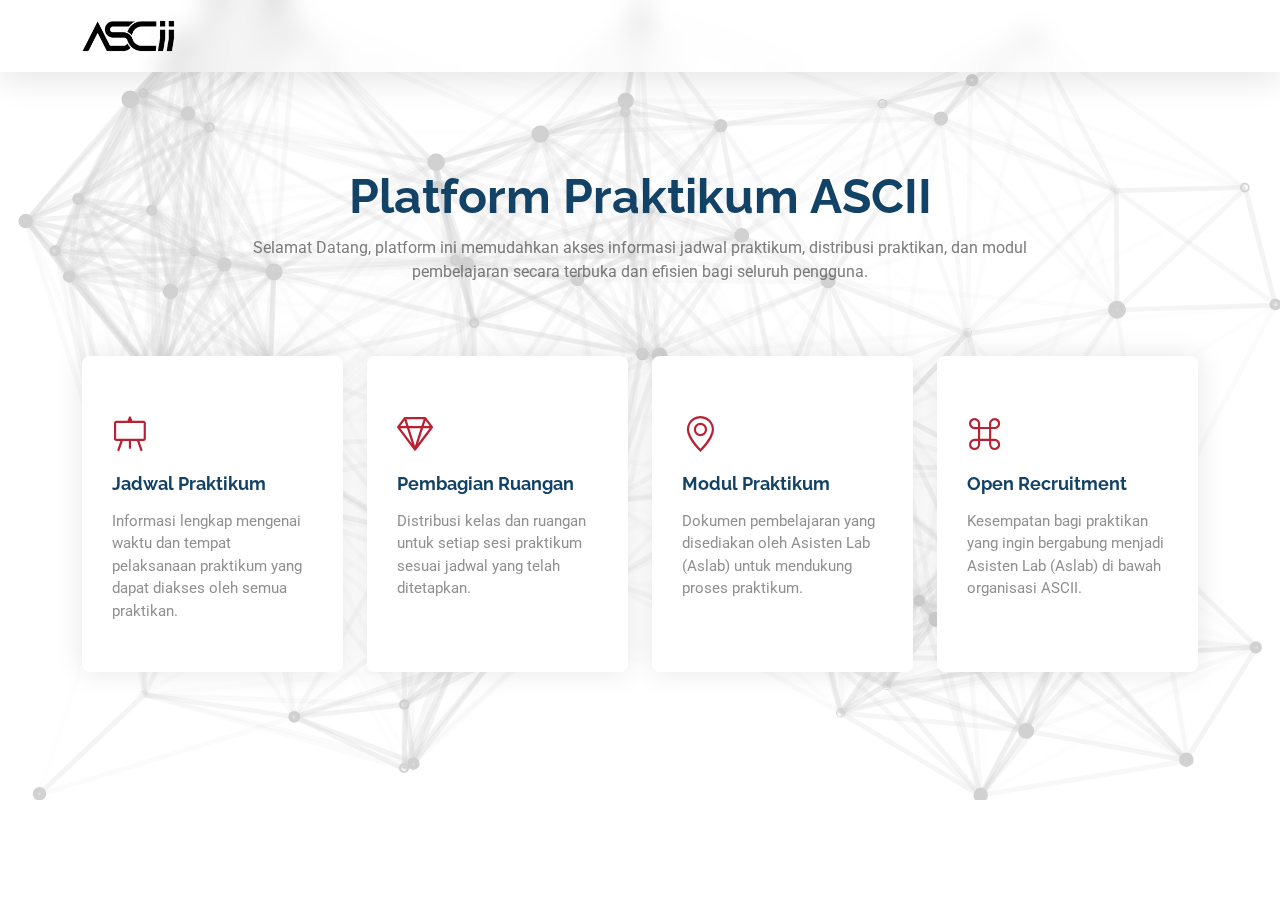
==== index.html @ b061daa3 "init" ====
<!DOCTYPE html>
<html lang="en">

<head>
  <meta charset="utf-8">
  <meta content="width=device-width, initial-scale=1.0" name="viewport">
  <title>Index - OnePage Bootstrap Template</title>
  <meta name="description" content="">
  <meta name="keywords" content="">

  <!-- Favicons -->
  <link href="assets/img/favicon.png" rel="icon">
  <link href="assets/img/apple-touch-icon.png" rel="apple-touch-icon">

  <!-- Fonts -->
  <link href="https://fonts.googleapis.com" rel="preconnect">
  <link href="https://fonts.gstatic.com" rel="preconnect" crossorigin>
  <link href="https://fonts.googleapis.com/css2?family=Roboto:ital,wght@0,100;0,300;0,400;0,500;0,700;0,900;1,100;1,300;1,400;1,500;1,700;1,900&family=Poppins:ital,wght@0,100;0,200;0,300;0,400;0,500;0,600;0,700;0,800;0,900;1,100;1,200;1,300;1,400;1,500;1,600;1,700;1,800;1,900&family=Raleway:ital,wght@0,100;0,200;0,300;0,400;0,500;0,600;0,700;0,800;0,900;1,100;1,200;1,300;1,400;1,500;1,600;1,700;1,800;1,900&display=swap" rel="stylesheet">

  <!-- Vendor CSS Files -->
  <link href="assets/vendor/bootstrap/css/bootstrap.min.css" rel="stylesheet">
  <link href="assets/vendor/bootstrap-icons/bootstrap-icons.css" rel="stylesheet">
  <!-- <link href="assets/vendor/aos/aos.css" rel="stylesheet"> -->
  <!-- <link href="assets/vendor/glightbox/css/glightbox.min.css" rel="stylesheet">
  <link href="assets/vendor/swiper/swiper-bundle.min.css" rel="stylesheet"> -->

  <!-- Main CSS File -->
  <link href="assets/css/main.css" rel="stylesheet">

  <!-- =======================================================
  * Template Name: OnePage
  * Template URL: https://bootstrapmade.com/onepage-multipurpose-bootstrap-template/
  * Updated: Aug 07 2024 with Bootstrap v5.3.3
  * Author: BootstrapMade.com
  * License: https://bootstrapmade.com/license/
  ======================================================== -->
</head>

<body class="index-page">

  <!-- <div class="mobile-nav-toggle d-xl-none bi "></div> -->
  <header id="header" class="header d-flex align-items-center sticky-top glass-card">
    <div class="container-fluid container-xl position-relative d-flex align-items-center">
      <a href="index.html" class="logo d-flex align-items-center me-auto">
        <img src="assets/img/logoascii.png" alt="" height="100">
      </a>
    </div>
  </header>

  <div id="particles-js"></div>
  <main class="main">
    <div 
       class="hero section ">
        <div class="container" >
          
          <div class="row justify-content-center" data-aos="zoom-out">
            <div class="col-lg-9 text-center">
              <h1>Platform Praktikum ASCII</h1>
              <p>Selamat Datang, platform ini memudahkan akses informasi jadwal praktikum, distribusi praktikan, dan modul pembelajaran secara terbuka dan efisien bagi seluruh pengguna.</p>
            </div>
          </div>
  
          <div class="row gy-4 mt-5">
            <div role="button" class="col-md-6 col-lg-3" data-aos="zoom-out" data-aos-delay="100">
              <div class="icon-box">
                <div class="icon"><i class="bi bi-easel"></i></div>
                <h4 class="title"><a href="">Jadwal Praktikum</a></h4>
                <p class="description">Informasi lengkap mengenai waktu dan tempat pelaksanaan praktikum yang dapat diakses oleh semua praktikan.</p>
              </div>
            </div><!--End Icon Box -->
  
            <div role="button" class="col-md-6 col-lg-3" data-aos="zoom-out" data-aos-delay="200">
              <div class="icon-box">
                <div class="icon"><i class="bi bi-gem"></i></div>
                <h4 class="title"><a href="">Pembagian Ruangan</a></h4>
                <p class="description">Distribusi kelas dan ruangan untuk setiap sesi praktikum sesuai jadwal yang telah ditetapkan.</p>
              </div>
            </div><!--End Icon Box -->
  
            <div role="button" class="col-md-6 col-lg-3" data-aos="zoom-out" data-aos-delay="300">
              <div class="icon-box">
                <div class="icon"><i class="bi bi-geo-alt"></i></div>
                <h4 class="title"><a href="">Modul Praktikum</a></h4>
                <p class="description">Dokumen pembelajaran yang disediakan oleh Asisten Lab (Aslab) untuk mendukung proses praktikum.</p>
              </div>
            </div><!--End Icon Box -->
  
            <div role="button" class="col-md-6 col-lg-3" data-aos="zoom-out" data-aos-delay="400">
              <div class="icon-box">
                <div class="icon"><i class="bi bi-command"></i></div>
                <h4 class="title"><a href="">Open Recruitment</a></h4>
                <p class="description">Kesempatan bagi praktikan yang ingin bergabung menjadi Asisten Lab (Aslab) di bawah organisasi ASCII.</p>
              </div>
            </div><!--End Icon Box -->
          </div>

        </div>
      </div>
  </main>

  <!-- Scroll Top -->
  <!-- <a href="#" id="scroll-top" class="scroll-top d-flex align-items-center justify-content-center"></a> -->

  <!-- Preloader -->
  <!-- <div id="preloader"></div> -->

  <!-- Vendor JS Files -->
  <!-- <script src="assets/vendor/bootstrap/js/bootstrap.bundle.min.js"></script>
  <script src="assets/vendor/php-email-form/validate.js"></script>
  <script src="assets/vendor/aos/aos.js"></script>
  <script src="assets/vendor/purecounter/purecounter_vanilla.js"></script>
  <script src="assets/vendor/glightbox/js/glightbox.min.js"></script>
  <script src="assets/vendor/swiper/swiper-bundle.min.js"></script>
  <script src="assets/vendor/imagesloaded/imagesloaded.pkgd.min.js"></script>
  <script src="assets/vendor/isotope-layout/isotope.pkgd.min.js"></script> -->

  <!-- Main JS File -->
  <script src="assets/js/main.js"></script>

  <!-- Particle JS -->
  <script src="./particles.js"></script>
  <script src="./app.js"></script>

</body>

</html>
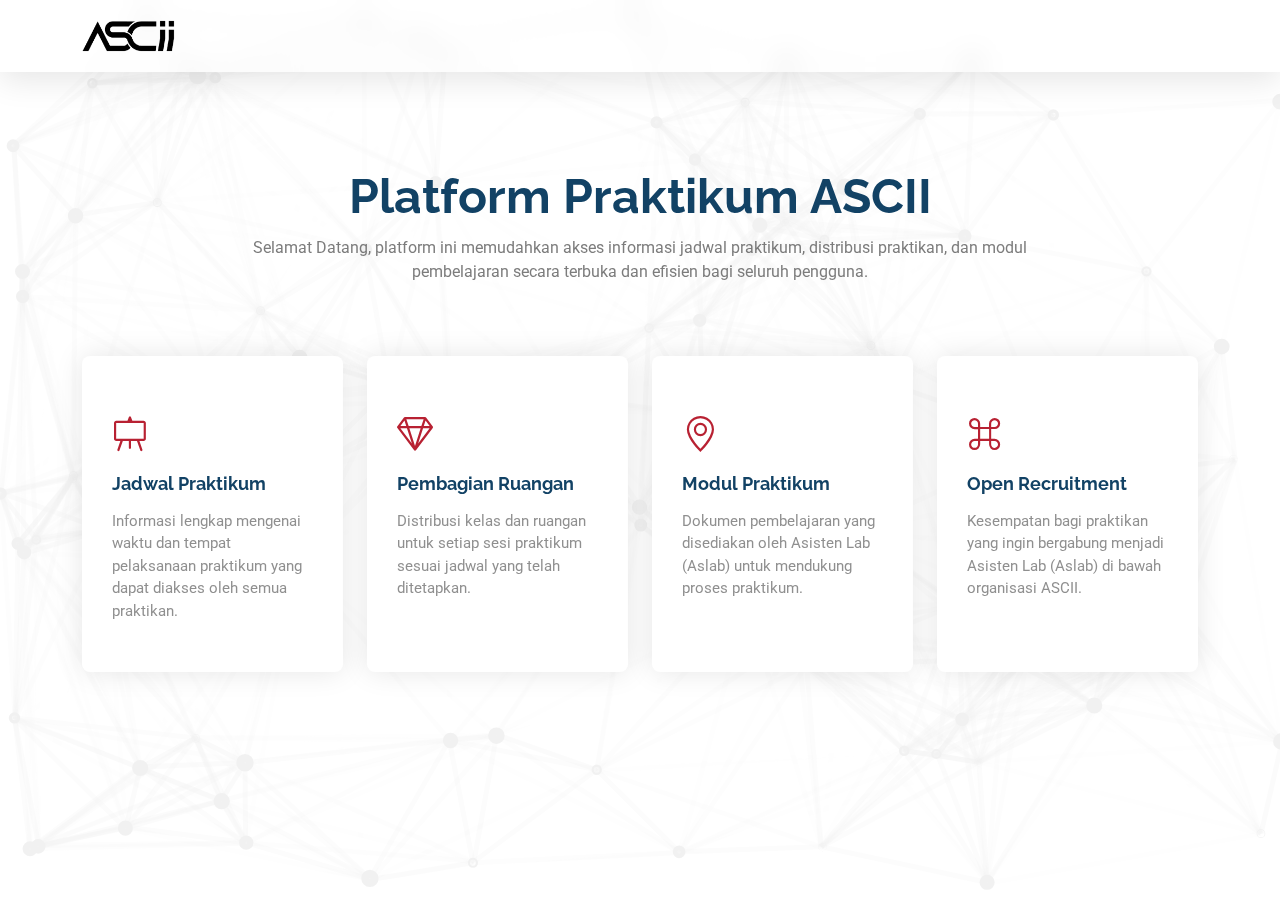
==== commit e12206f0: "oprec" ====
--- a/index.html
+++ b/index.html
@@ -4,7 +4,7 @@
 <head>
   <meta charset="utf-8">
   <meta content="width=device-width, initial-scale=1.0" name="viewport">
-  <title>Index - OnePage Bootstrap Template</title>
+  <title>Home Praktikum</title>
   <meta name="description" content="">
   <meta name="keywords" content="">
 
@@ -85,7 +85,7 @@
               </div>
             </div><!--End Icon Box -->
   
-            <div role="button" class="col-md-6 col-lg-3" data-aos="zoom-out" data-aos-delay="400">
+            <div role="button" class="col-md-6 col-lg-3" data-aos="zoom-out" data-aos-delay="400" id="oprec">
               <div class="icon-box">
                 <div class="icon"><i class="bi bi-command"></i></div>
                 <h4 class="title"><a href="">Open Recruitment</a></h4>
@@ -121,6 +121,11 @@
   <script src="./particles.js"></script>
   <script src="./app.js"></script>
 
+  <script>
+    document.getElementById('oprec').addEventListener("click", () => {
+      window.location.href = '/oprec.html';
+    });
+  </script>
 </body>
 
 </html>--- a/assets/css/main.css
+++ b/assets/css/main.css
@@ -784,7 +784,7 @@
 section,
 .section {
   color: var(--default-color);
-  background-color: var(--background-color);
+  /* background-color: var(--background-color); */
   padding: 60px 0;
   scroll-margin-top: 100px;
   overflow: clip;
@@ -2073,25 +2073,45 @@
   /* margin-top: -1rem; */
 } 
 
+#particles-js{
+  position: absolute;
+  top: 0;
+  right: 0;
+  width: 100vw;
+  height: 100vh;
+  z-index: -2;
+  overflow-y: hidden;
+}
+
+#particles-js:after {
+  content: "";
+  background: color-mix(in srgb, var(--background-color), transparent 30%);
+  position: absolute;
+  inset: 0;
+  z-index: 3;
+}
+
 @media (max-width: 1024px) {
   .container{
     position: absolute; 
   }
   .hero {
     overflow: visible;
-    margin-top: 10rem;
+    margin-top: 5rem;
   } 
 
-  #particles-js {
-    position: absolute;
-    top: 0    ;
-    /* height: 100vh; */
-    /* margin-top: -1rem; */
+  #particles-js{
+    height: 120vh;
   }
 }
 @media (max-width: 768px) {
   .hero {
     overflow: visible;
-    margin-top: 35rem;
+    margin-top: 20rem;
   } 
-}
+  #particles-js{
+    height: 160vh;
+  }
+}
+
+
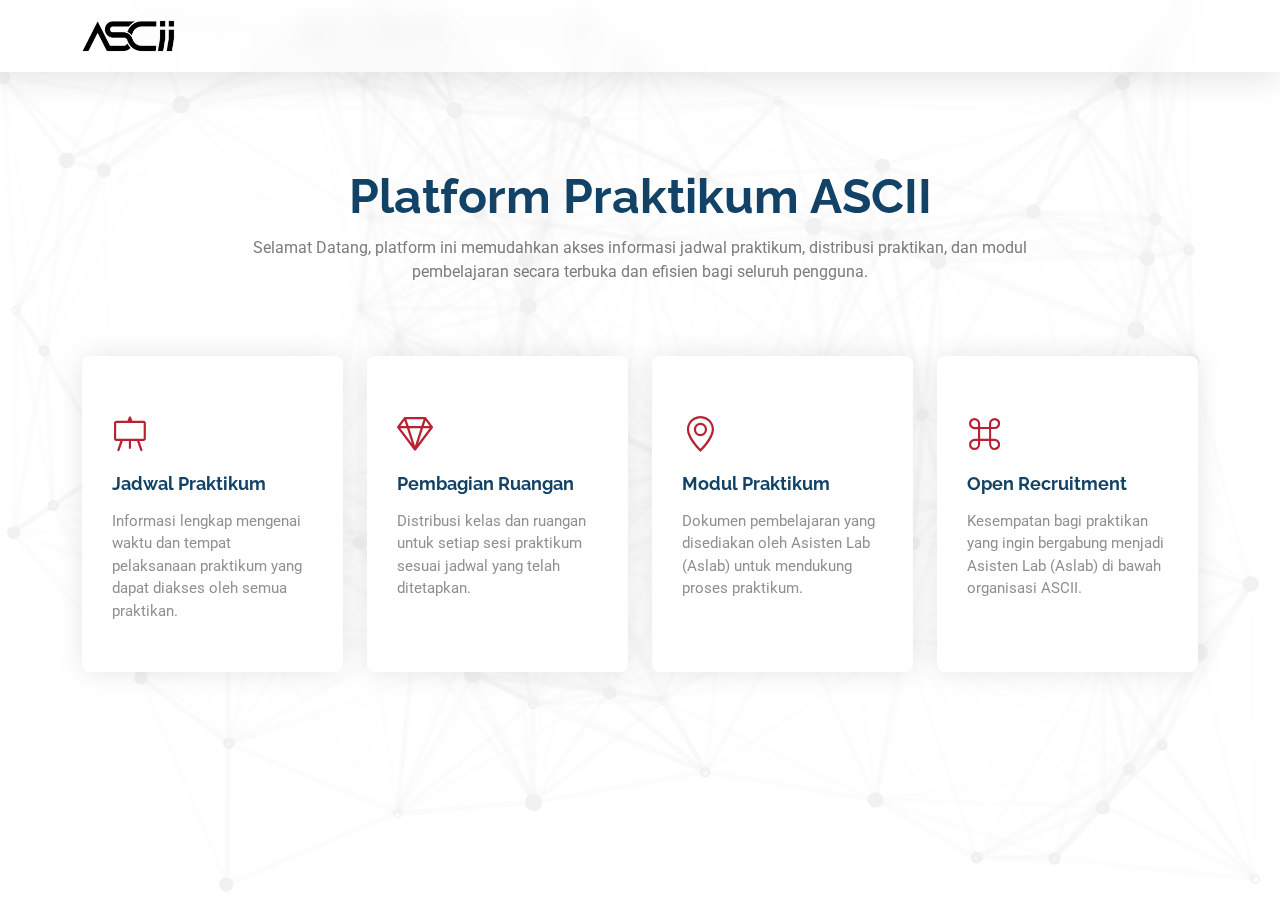
==== commit ec5522c0: "modul" ====
--- a/index.html
+++ b/index.html
@@ -77,7 +77,7 @@
               </div>
             </div><!--End Icon Box -->
   
-            <div role="button" class="col-md-6 col-lg-3" data-aos="zoom-out" data-aos-delay="300">
+            <div role="button" class="col-md-6 col-lg-3" data-aos="zoom-out" data-aos-delay="300" id="modul">
               <div class="icon-box">
                 <div class="icon"><i class="bi bi-geo-alt"></i></div>
                 <h4 class="title"><a href="">Modul Praktikum</a></h4>
@@ -125,6 +125,9 @@
     document.getElementById('oprec').addEventListener("click", () => {
       window.location.href = '/oprec.html';
     });
+    document.getElementById('modul').addEventListener("click", () => {
+      window.location.href = '/modul.html';
+    });
   </script>
 </body>
 
--- a/assets/css/main.css
+++ b/assets/css/main.css
@@ -2114,4 +2114,14 @@
   }
 }
 
-
+@media (max-width: 500px) {
+  .hero {
+    overflow: visible;
+    margin-top: 30rem;
+  } 
+  #particles-js{
+    height: 160vh;
+  }
+}
+
+
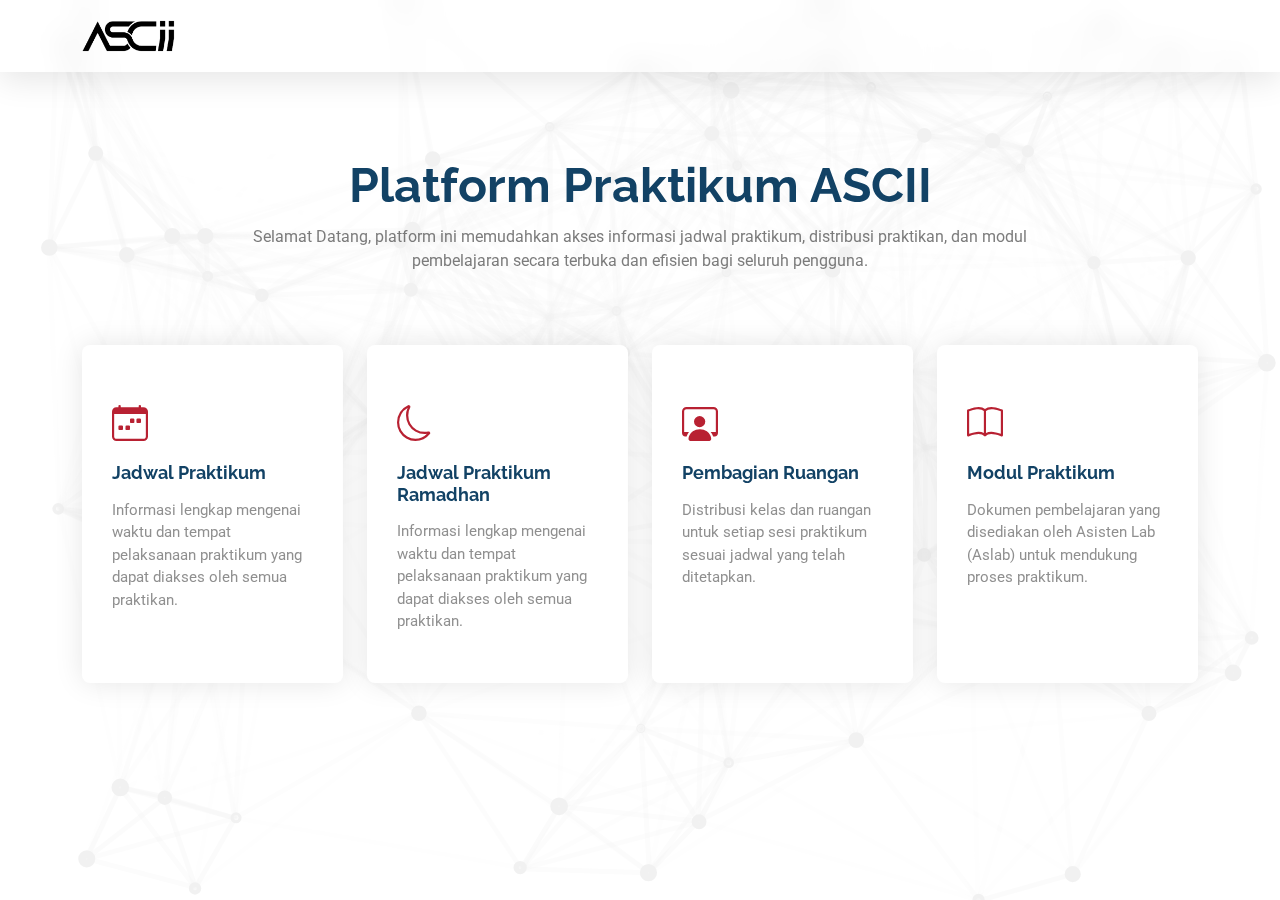
==== commit 6c94dfbf: "jadwal" ====
--- a/index.html
+++ b/index.html
@@ -61,17 +61,25 @@
           </div>
   
           <div class="row gy-4 mt-5">
-            <div role="button" class="col-md-6 col-lg-3" data-aos="zoom-out" data-aos-delay="100">
+            <div role="button" class="col-md-6 col-lg-3" data-aos="zoom-out" data-aos-delay="100" id="jadwal">
               <div class="icon-box">
-                <div class="icon"><i class="bi bi-easel"></i></div>
+                <div class="icon"><i class="bi bi-calendar-week"></i></div>
                 <h4 class="title"><a href="">Jadwal Praktikum</a></h4>
                 <p class="description">Informasi lengkap mengenai waktu dan tempat pelaksanaan praktikum yang dapat diakses oleh semua praktikan.</p>
               </div>
             </div><!--End Icon Box -->
+
+            <div role="button" class="col-md-6 col-lg-3" data-aos="zoom-out" data-aos-delay="100" id="jadwal-ramadhan">
+              <div class="icon-box">
+                <div class="icon"><i class="bi bi-moon"></i></div>
+                <h4 class="title"><a href="">Jadwal Praktikum Ramadhan</a></h4>
+                <p class="description">Informasi lengkap mengenai waktu dan tempat pelaksanaan praktikum yang dapat diakses oleh semua praktikan.</p>
+              </div>
+            </div><!--End Icon Box -->
   
-            <div role="button" class="col-md-6 col-lg-3" data-aos="zoom-out" data-aos-delay="200">
+            <div role="button" class="col-md-6 col-lg-3" data-aos="zoom-out" data-aos-delay="200"  id="ruangan">
               <div class="icon-box">
-                <div class="icon"><i class="bi bi-gem"></i></div>
+                <div class="icon"><i class="bi bi-person-workspace"></i></div>
                 <h4 class="title"><a href="">Pembagian Ruangan</a></h4>
                 <p class="description">Distribusi kelas dan ruangan untuk setiap sesi praktikum sesuai jadwal yang telah ditetapkan.</p>
               </div>
@@ -79,17 +87,9 @@
   
             <div role="button" class="col-md-6 col-lg-3" data-aos="zoom-out" data-aos-delay="300" id="modul">
               <div class="icon-box">
-                <div class="icon"><i class="bi bi-geo-alt"></i></div>
+                <div class="icon"><i class="bi bi-book"></i></div>
                 <h4 class="title"><a href="">Modul Praktikum</a></h4>
                 <p class="description">Dokumen pembelajaran yang disediakan oleh Asisten Lab (Aslab) untuk mendukung proses praktikum.</p>
-              </div>
-            </div><!--End Icon Box -->
-  
-            <div role="button" class="col-md-6 col-lg-3" data-aos="zoom-out" data-aos-delay="400" id="oprec">
-              <div class="icon-box">
-                <div class="icon"><i class="bi bi-command"></i></div>
-                <h4 class="title"><a href="">Open Recruitment</a></h4>
-                <p class="description">Kesempatan bagi praktikan yang ingin bergabung menjadi Asisten Lab (Aslab) di bawah organisasi ASCII.</p>
               </div>
             </div><!--End Icon Box -->
           </div>
@@ -122,8 +122,14 @@
   <script src="./app.js"></script>
 
   <script>
-    document.getElementById('oprec').addEventListener("click", () => {
-      window.location.href = '/oprec.html';
+    document.getElementById('jadwal').addEventListener("click", () => {
+      window.location.href = 'https://docs.google.com/spreadsheets/d/1K1DihIvuB01HXBd3YwCd6sVxtoTxsdHgymCnOkrRSxM/edit?usp=drivesdk';
+    });
+    document.getElementById('jadwal-ramadhan').addEventListener("click", () => {
+      window.location.href = 'https://docs.google.com/spreadsheets/d/1GHBr91umC_nu9ViU6BloPVcJDxtSVTbIYm45Y83U61w/edit?usp=sharing';
+    });
+    document.getElementById('ruangan').addEventListener("click", () => {
+      window.location.href = 'https://docs.google.com/spreadsheets/d/1IF6kuZjUZp6DILh64S4BEmLRMZ9FJ-N2flTR5Jc2pkc/edit?usp=drivesdk';
     });
     document.getElementById('modul').addEventListener("click", () => {
       window.location.href = '/modul.html';
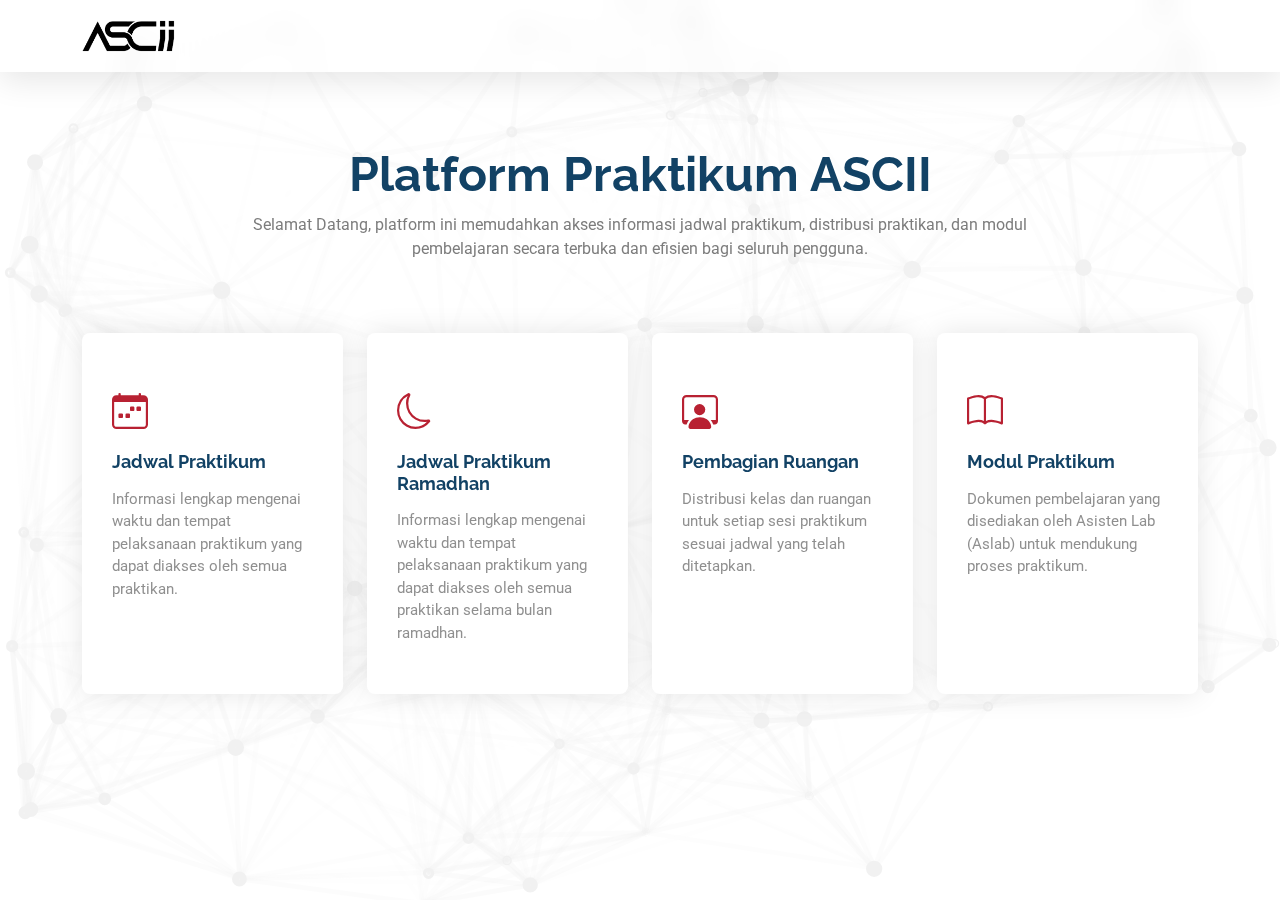
==== commit 645aa48a: "add description ramadhan" ====
--- a/index.html
+++ b/index.html
@@ -73,7 +73,7 @@
               <div class="icon-box">
                 <div class="icon"><i class="bi bi-moon"></i></div>
                 <h4 class="title"><a href="">Jadwal Praktikum Ramadhan</a></h4>
-                <p class="description">Informasi lengkap mengenai waktu dan tempat pelaksanaan praktikum yang dapat diakses oleh semua praktikan.</p>
+                <p class="description">Informasi lengkap mengenai waktu dan tempat pelaksanaan praktikum yang dapat diakses oleh semua praktikan selama bulan ramadhan.</p>
               </div>
             </div><!--End Icon Box -->
   
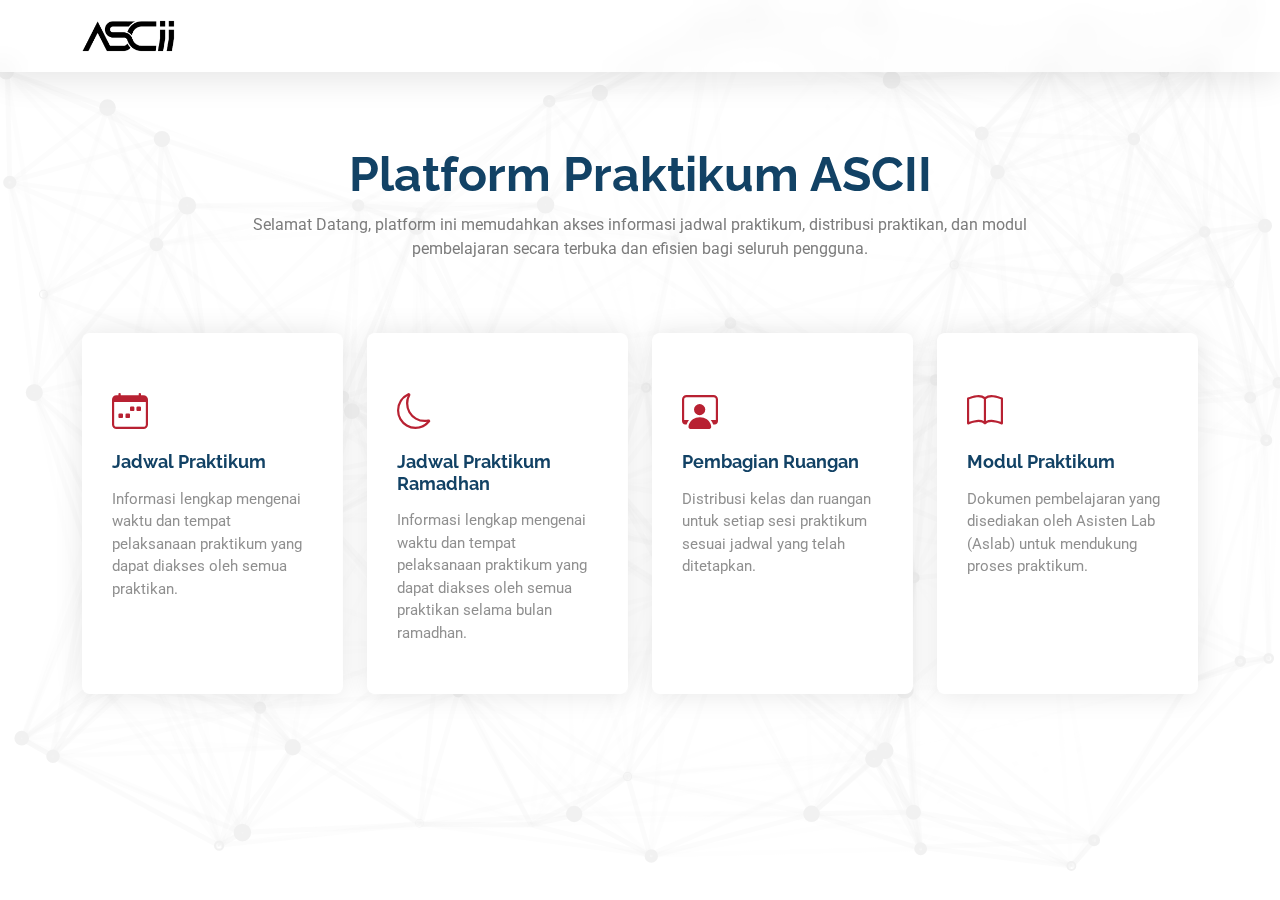
==== commit e43ad420: "fix css" ====
--- a/index.html
+++ b/index.html
@@ -20,11 +20,6 @@
   <!-- Vendor CSS Files -->
   <link href="assets/vendor/bootstrap/css/bootstrap.min.css" rel="stylesheet">
   <link href="assets/vendor/bootstrap-icons/bootstrap-icons.css" rel="stylesheet">
-  <!-- <link href="assets/vendor/aos/aos.css" rel="stylesheet"> -->
-  <!-- <link href="assets/vendor/glightbox/css/glightbox.min.css" rel="stylesheet">
-  <link href="assets/vendor/swiper/swiper-bundle.min.css" rel="stylesheet"> -->
-
-  <!-- Main CSS File -->
   <link href="assets/css/main.css" rel="stylesheet">
 
   <!-- =======================================================
@@ -51,9 +46,9 @@
   <main class="main">
     <div 
        class="hero section ">
-        <div class="container" >
+        <div class="container" id="hero-index">
           
-          <div class="row justify-content-center" data-aos="zoom-out">
+          <div class="row justify-content-center" id="title-platform" data-aos="zoom-out">
             <div class="col-lg-9 text-center">
               <h1>Platform Praktikum ASCII</h1>
               <p>Selamat Datang, platform ini memudahkan akses informasi jadwal praktikum, distribusi praktikan, dan modul pembelajaran secara terbuka dan efisien bagi seluruh pengguna.</p>
--- a/assets/css/main.css
+++ b/assets/css/main.css
@@ -2062,25 +2062,16 @@
   text-align: center;
   /* color: #333; */
 }
-
-#particles-js {
-  position: absolute;
-  z-index: 3;
-  top: 0;
+#particles-js{
   height: calc(100vh - 100px) ;
-  /* background-color: red;
-  width: 100vw; */
-  /* margin-top: -1rem; */
-} 
-
-#particles-js{
-  position: absolute;
+  position: fixed;
   top: 0;
   right: 0;
   width: 100vw;
   height: 100vh;
   z-index: -2;
   overflow-y: hidden;
+
 }
 
 #particles-js:after {
@@ -2091,37 +2082,17 @@
   z-index: 3;
 }
 
-@media (max-width: 1024px) {
-  .container{
-    position: absolute; 
-  }
-  .hero {
+@media (max-width: 900px) {
+  #title-platform{
+    margin-top: 0rem;
+  }
+  #hero-index{
+    position: relative;
+    padding-bottom: 7rem;
+    padding-top: 8rem;
+  }
+  .hero{
+    height: 100%;
     overflow: visible;
-    margin-top: 5rem;
-  } 
-
-  #particles-js{
-    height: 120vh;
-  }
-}
-@media (max-width: 768px) {
-  .hero {
-    overflow: visible;
-    margin-top: 20rem;
-  } 
-  #particles-js{
-    height: 160vh;
-  }
-}
-
-@media (max-width: 500px) {
-  .hero {
-    overflow: visible;
-    margin-top: 30rem;
-  } 
-  #particles-js{
-    height: 160vh;
-  }
-}
-
-
+  }
+}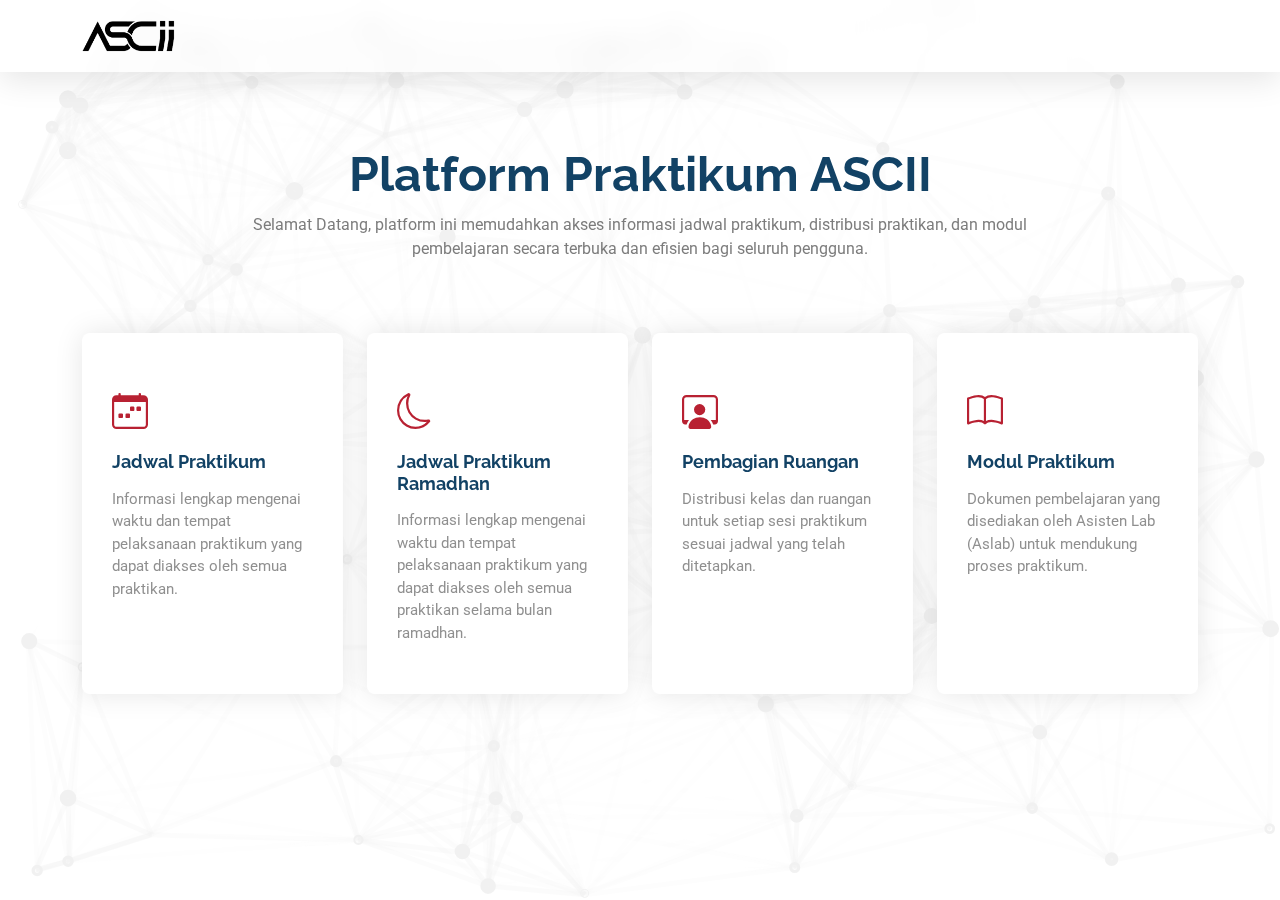
==== commit 7adda309: "add chatbot" ====
--- a/index.html
+++ b/index.html
@@ -92,6 +92,15 @@
         </div>
       </div>
   </main>
+  <!-- <div class="chatbot-container">
+    <iframe
+    src="https://www.chatbase.co/chatbot-iframe/-Hgcui2aZlMLcl_Zsf2J9"
+    width="100%"
+    style="height: 100%; min-height: 700px"
+    frameborder="0"
+    class="chatbot"
+  ></iframe>
+  </div> -->
 
   <!-- Scroll Top -->
   <!-- <a href="#" id="scroll-top" class="scroll-top d-flex align-items-center justify-content-center"></a> -->
@@ -130,6 +139,10 @@
       window.location.href = '/modul.html';
     });
   </script>
+
+  <script>
+  (function(){if(!window.chatbase||window.chatbase("getState")!=="initialized"){window.chatbase=(...arguments)=>{if(!window.chatbase.q){window.chatbase.q=[]}window.chatbase.q.push(arguments)};window.chatbase=new Proxy(window.chatbase,{get(target,prop){if(prop==="q"){return target.q}return(...args)=>target(prop,...args)}})}const onLoad=function(){const script=document.createElement("script");script.src="https://www.chatbase.co/embed.min.js";script.id="-Hgcui2aZlMLcl_Zsf2J9";script.domain="www.chatbase.co";document.body.appendChild(script)};if(document.readyState==="complete"){onLoad()}else{window.addEventListener("load",onLoad)}})();
+  </script>
 </body>
 
 </html>--- a/assets/css/main.css
+++ b/assets/css/main.css
@@ -2088,11 +2088,30 @@
   }
   #hero-index{
     position: relative;
-    padding-bottom: 7rem;
+    padding-bottom: 1rem;
     padding-top: 8rem;
   }
   .hero{
     height: 100%;
     overflow: visible;
   }
-}+}
+
+/* .chatbot-container{
+  position: absolute;
+  top: 0;
+  width: 30rem;
+  left: 0;
+  z-index: 1000;
+}
+
+@media (max-width: 900px) {
+  .chatbot-container{
+    position: fixed;
+    width: 100vw;
+    height: 100vh;
+  }
+}
+
+.chatbot{
+} */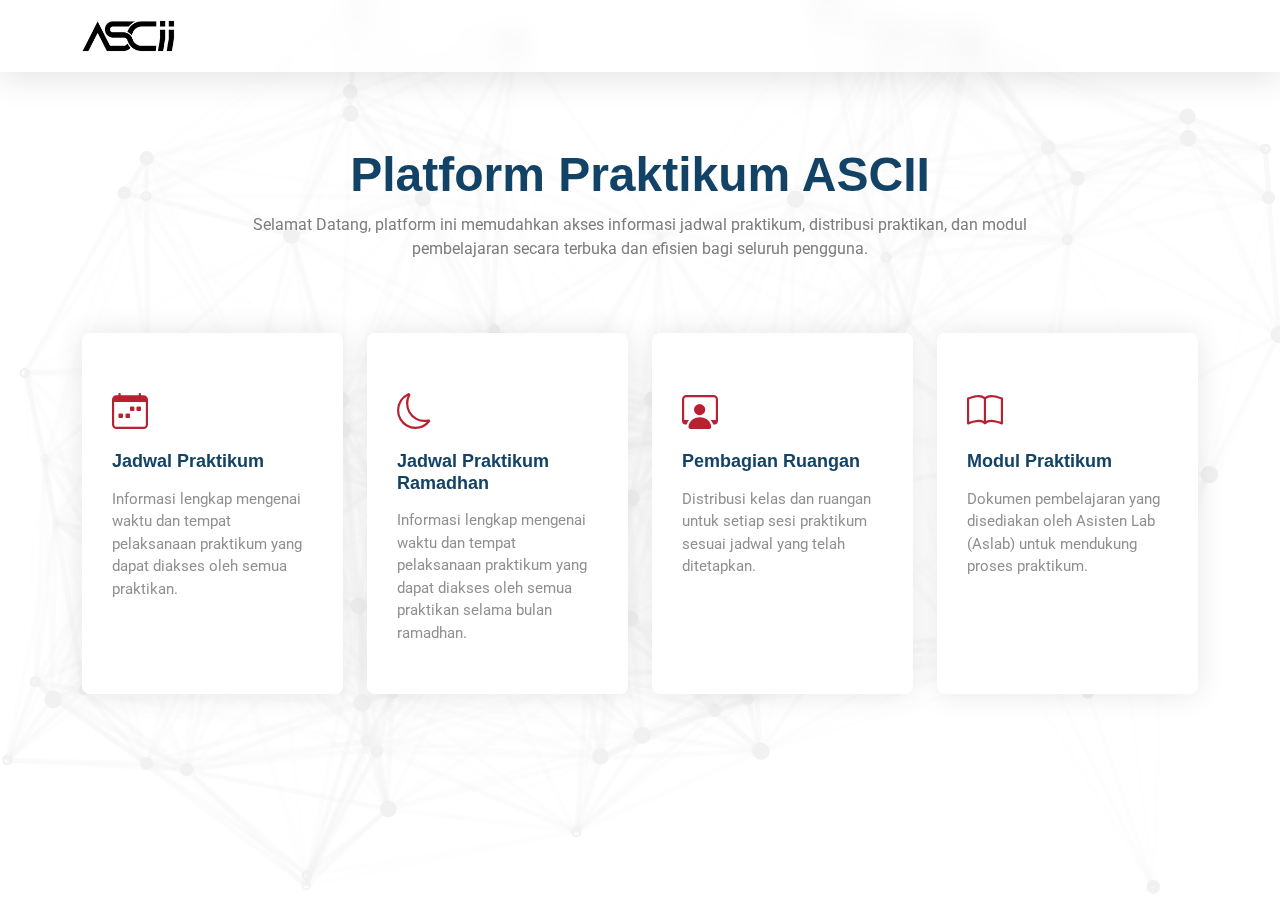
==== commit a58fdc8e: "improve seo" ====
--- a/index.html
+++ b/index.html
@@ -4,31 +4,41 @@
 <head>
   <meta charset="utf-8">
   <meta content="width=device-width, initial-scale=1.0" name="viewport">
-  <title>Home Praktikum</title>
-  <meta name="description" content="">
-  <meta name="keywords" content="">
+  
+  <title>Praktikum Informatika Unmul - Jadwal, Ruangan, & Modul</title>
+
+  <meta name="description" content="Platform Praktikum ASCII menyediakan informasi jadwal praktikum, distribusi praktikan, dan modul pembelajaran secara efisien dan terbuka bagi mahasiswa Informatika Unmul.">
+  <meta name="keywords" content="praktikum, Informatika Unmul, jadwal praktikum, ruangan praktikum, modul praktikum, mahasiswa, asisten lab">
+  <meta name="author" content="Praktikum Informatika Unmul">
+  <meta name="robots" content="index, follow">
+
+  <!-- Open Graph / Facebook -->
+  <meta property="og:title" content="Praktikum Informatika Unmul - Jadwal & Modul">
+  <meta property="og:description" content="Temukan jadwal, ruangan, dan modul praktikum secara efisien di Platform Praktikum ASCII untuk mahasiswa Informatika Unmul.">
+  <meta property="og:image" content="http://praktikumifunmul.my.id/assets/img/logoascii.png">
+  <meta property="og:url" content="http://praktikumifunmul.my.id/">
+  <meta property="og:type" content="website">
+
+  <!-- Twitter -->
+  <meta name="twitter:card" content="summary_large_image">
+  <meta name="twitter:title" content="Praktikum Informatika Unmul - Jadwal & Modul">
+  <meta name="twitter:description" content="Temukan jadwal, ruangan, dan modul praktikum secara efisien di Platform Praktikum ASCII untuk mahasiswa Informatika Unmul.">
+  <meta name="twitter:image" content="http://praktikumifunmul.my.id/assets/img/logoascii.png">
 
   <!-- Favicons -->
-  <link href="assets/img/favicon.png" rel="icon">
-  <link href="assets/img/apple-touch-icon.png" rel="apple-touch-icon">
+  <link rel="icon" href="assets/img/favicon.png">
+  <link rel="apple-touch-icon" href="assets/img/apple-touch-icon.png">
 
   <!-- Fonts -->
-  <link href="https://fonts.googleapis.com" rel="preconnect">
-  <link href="https://fonts.gstatic.com" rel="preconnect" crossorigin>
-  <link href="https://fonts.googleapis.com/css2?family=Roboto:ital,wght@0,100;0,300;0,400;0,500;0,700;0,900;1,100;1,300;1,400;1,500;1,700;1,900&family=Poppins:ital,wght@0,100;0,200;0,300;0,400;0,500;0,600;0,700;0,800;0,900;1,100;1,200;1,300;1,400;1,500;1,600;1,700;1,800;1,900&family=Raleway:ital,wght@0,100;0,200;0,300;0,400;0,500;0,600;0,700;0,800;0,900;1,100;1,200;1,300;1,400;1,500;1,600;1,700;1,800;1,900&display=swap" rel="stylesheet">
+  <link rel="preconnect" href="https://fonts.googleapis.com">
+  <link rel="preconnect" href="https://fonts.gstatic.com" crossorigin>
+  <link href="https://fonts.googleapis.com/css2?family=Roboto:wght@300;400;500;700&family=Poppins:wght@300;400;500;700&display=swap" rel="stylesheet">
 
-  <!-- Vendor CSS Files -->
-  <link href="assets/vendor/bootstrap/css/bootstrap.min.css" rel="stylesheet">
-  <link href="assets/vendor/bootstrap-icons/bootstrap-icons.css" rel="stylesheet">
-  <link href="assets/css/main.css" rel="stylesheet">
-
-  <!-- =======================================================
-  * Template Name: OnePage
-  * Template URL: https://bootstrapmade.com/onepage-multipurpose-bootstrap-template/
-  * Updated: Aug 07 2024 with Bootstrap v5.3.3
-  * Author: BootstrapMade.com
-  * License: https://bootstrapmade.com/license/
-  ======================================================== -->
+  <!-- CSS Files -->
+  <link rel="stylesheet" href="assets/vendor/bootstrap/css/bootstrap.min.css">
+  <link rel="stylesheet" href="assets/vendor/bootstrap-icons/bootstrap-icons.css">
+  <link rel="stylesheet" href="assets/css/main.css">
+  
 </head>
 
 <body class="index-page">
@@ -37,7 +47,7 @@
   <header id="header" class="header d-flex align-items-center sticky-top glass-card">
     <div class="container-fluid container-xl position-relative d-flex align-items-center">
       <a href="index.html" class="logo d-flex align-items-center me-auto">
-        <img src="assets/img/logoascii.png" alt="" height="100">
+        <img src="assets/img/logoascii.png" alt="Logo Praktikum Informatika Unmul" height="100">
       </a>
     </div>
   </header>
@@ -92,31 +102,6 @@
         </div>
       </div>
   </main>
-  <!-- <div class="chatbot-container">
-    <iframe
-    src="https://www.chatbase.co/chatbot-iframe/-Hgcui2aZlMLcl_Zsf2J9"
-    width="100%"
-    style="height: 100%; min-height: 700px"
-    frameborder="0"
-    class="chatbot"
-  ></iframe>
-  </div> -->
-
-  <!-- Scroll Top -->
-  <!-- <a href="#" id="scroll-top" class="scroll-top d-flex align-items-center justify-content-center"></a> -->
-
-  <!-- Preloader -->
-  <!-- <div id="preloader"></div> -->
-
-  <!-- Vendor JS Files -->
-  <!-- <script src="assets/vendor/bootstrap/js/bootstrap.bundle.min.js"></script>
-  <script src="assets/vendor/php-email-form/validate.js"></script>
-  <script src="assets/vendor/aos/aos.js"></script>
-  <script src="assets/vendor/purecounter/purecounter_vanilla.js"></script>
-  <script src="assets/vendor/glightbox/js/glightbox.min.js"></script>
-  <script src="assets/vendor/swiper/swiper-bundle.min.js"></script>
-  <script src="assets/vendor/imagesloaded/imagesloaded.pkgd.min.js"></script>
-  <script src="assets/vendor/isotope-layout/isotope.pkgd.min.js"></script> -->
 
   <!-- Main JS File -->
   <script src="assets/js/main.js"></script>
--- a/assets/css/main.css
+++ b/assets/css/main.css
@@ -2114,4 +2114,11 @@
 }
 
 .chatbot{
-} */+} */
+
+a {
+  all: unset;
+  text-decoration: none;
+  color: inherit;
+  cursor: pointer;
+}